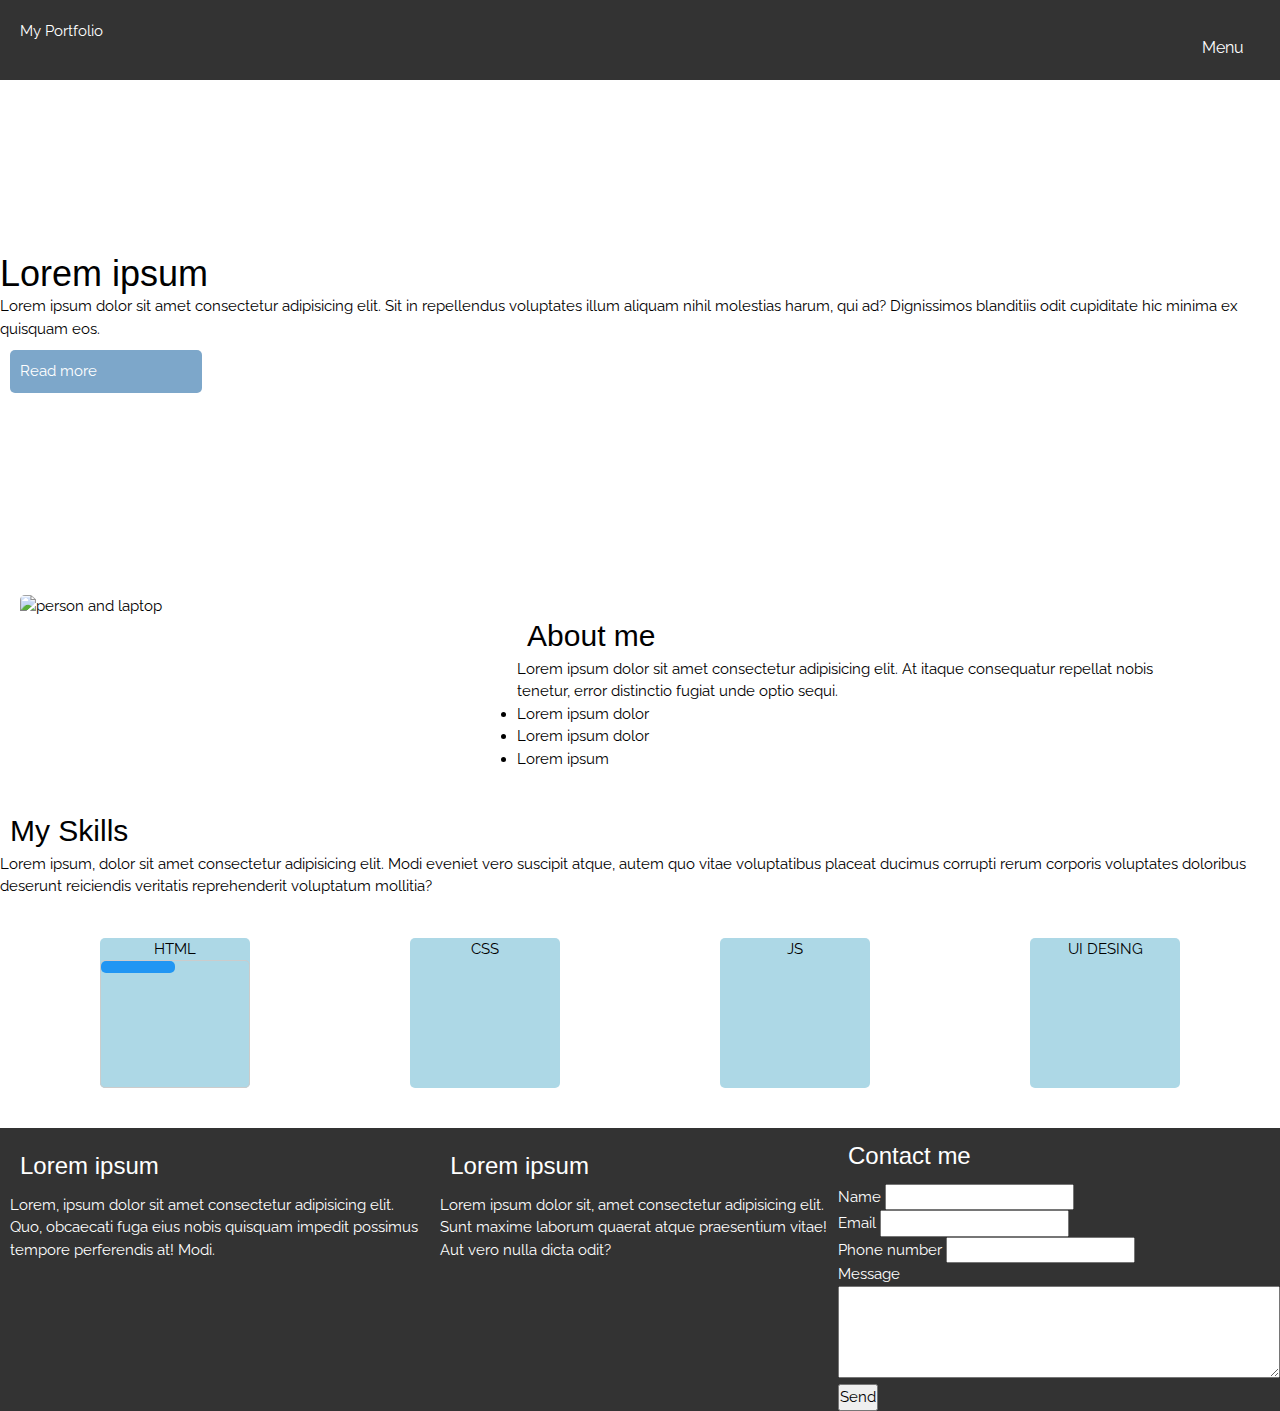
==== 13_fifth_week_recap/index.html @ b2e497d8 "first commit" ====
<!DOCTYPE html>
<html lang="en">
  <head>
    <meta charset="UTF-8" />
    <meta name="viewport" content="width=device-width, initial-scale=1.0" />
    <meta http-equiv="X-UA-Compatible" content="ie=edge" />
    <title>My portfolio</title>
    <script src="https://kit.fontawesome.com/4a608a82be.js" crossorigin="anonymous"></script>
    <link
      href="https://fonts.googleapis.com/css?family=Raleway&display=swap"
      rel="stylesheet"
    />
    <link rel="stylesheet" href="https://www.w3schools.com/w3css/4/w3.css">
    <link href="style.css" rel="stylesheet" />
  </head>
  <body>
    <header>
      <a href="#">My Portfolio</a>

      <div class="dropdown">
        <button class="dropbtn">Menu</button>
        <div class="dropdown-content">
          <a href="#about-me">About me</a>
          <a href="#skills">My skills</a>
          <a href="#contact">Contact</a>
        </div>
      </div>
    </header>
    <main>
      <section id="hero-banner">
        <div class="container">
          <h1>Lorem ipsum</h1>
          <p>
            Lorem ipsum dolor sit amet consectetur adipisicing elit. Sit in
            repellendus voluptates illum aliquam nihil molestias harum, qui ad?
            Dignissimos blanditiis odit cupiditate hic minima ex quisquam eos.
          </p>
          <a href="#">Read more</a>
        </div>
      </section>
      <section id="about-me">
        <img
          src="https://source.unsplash.com/EUg3mLMKfbo/1600x900"
          alt="person and laptop"
        />
        <div id="about-me-text">
          <h2>About me</h2>
          <p>
            Lorem ipsum dolor sit amet consectetur adipisicing elit. At itaque
            consequatur repellat nobis tenetur, error distinctio fugiat unde
            optio sequi.
          </p>
          <ul>
            <li>Lorem ipsum dolor</li>
            <li>Lorem ipsum dolor</li>
            <li>Lorem ipsum</li>
          </ul>
        </div>
      </section>
      <section id="skills">
        <h2>My Skills</h2>
        <p>
          Lorem ipsum, dolor sit amet consectetur adipisicing elit. Modi eveniet
          vero suscipit atque, autem quo vitae voluptatibus placeat ducimus
          corrupti rerum corporis voluptates doloribus deserunt reiciendis
          veritatis reprehenderit voluptatum mollitia?
        </p>
        <section id="cards">
          <div class="card" id="html">
        <p class="icon">
            <i class="fab fa-html5"></i>
        </p>
            <p>HTML</p>
            <div class="w3-border">
                <div class="w3-blue" style="height:12px;width:50%"></div>
              </div>
          </div>
          
          <div class="card" id="css">
            <p class="icon">
                <i class="fab fa-css3-alt"></i>
            </p><p>
            CSS
        </p>
          </div>
          <div class="card" id="js">
            <p class="icon">
                <i class="fab fa-js-square"></i></p>
            <p>JS</p>
          </div>
          <div class="card" id="ui">
                <p class="icon"><i class="fas fa-pencil-alt"></i></p>
            <p>UI DESING</p>
          </div>
        </section>
      </section>
    </main>
    <footer id="contact">
      <div class="footer-text">
        <h3>Lorem ipsum</h3>
        <p>
          Lorem, ipsum dolor sit amet consectetur adipisicing elit. Quo,
          obcaecati fuga eius nobis quisquam impedit possimus tempore
          perferendis at! Modi.
        </p>
      </div>
      <div class="footer-text">
        <h3>Lorem ipsum</h3>
        <p>
          Lorem ipsum dolor sit, amet consectetur adipisicing elit. Sunt maxime
          laborum quaerat atque praesentium vitae! Aut vero nulla dicta odit?
        </p>
      </div>
      <form class="contact-form">
        <h3>Contact me</h3>
        <div class="form-group">
          <label for="name">Name</label>
          <input type="text" name="name" id="name" />
        </div>
        <div class="form-group">
            <label for="email">Email</label>
            <input type="email" name="email" id="email" />
          </div>
    
          <div class="form-group">
            <label for="phone-number">Phone number</label>
            <input type="number" name="phone-number" id="phone-number" />
          </div>
          <div class="form-group">
            <label for="message">Message</label>
            <textarea name="email" id="email" rows="4" cols="50" placeholder="Write your message">
            </textarea>
          </div>
          <div class="form-group">
          <input type="button" value="Send">
        </div>
        </div>
      </form>
    </footer>
  </body>
</html>
---- 13_fifth_week_recap/style.css ----
@viewport {
  width: device-width;
  zoom: 1;
}

* {
  margin: 0;
  padding: 0;
  box-sizing: border-box;
}

body {
  font-family: "Raleway", sans-serif;
}
/* header */
header {
  display: flex;
  justify-content: space-between;
  background: #333;
  height: 80px;
  padding: 20px;
  position: sticky;
  top: 0;
  left: 0;
  width: 100%;
  z-index: 100; 
}

a {
  color: white;
  text-decoration: none;
}

/* dropdown menu */
/* Dropdown Button */
.dropbtn {
  background-color: #333;
  color: white;
  padding: 16px;
  font-size: 16px;
  border: none;
}

/* The container <div> - needed to position the dropdown content */
.dropdown {
  /* position: relative; */
  display: inline-block;
}

/* Dropdown Content (Hidden by Default) */
.dropdown-content {
  display: none;
  position: absolute;
  background-color: #f1f1f1;
  min-width: 160px;
  z-index: 20;
}

/* Links inside the dropdown */
.dropdown-content a {
  color: black;
  padding: 12px 16px;
  text-decoration: none;
  display: block;
}

.dropdown-content a:hover {background-color: #ddd;}

/* Show the dropdown menu on hover */
.dropdown:hover .dropdown-content {display: block;}

.dropdown:hover .dropbtn {background-color: rgb(94, 92, 92);}


/* main */
#hero-banner {
  height: 55vh;
  width: 100vw;
  line-height: 1.5rem;
  position: relative;
  background: white;
}
#hero-banner::before {
  content: "";
  background: url(https://source.unsplash.com/wJpl8D38Tq8/1600x900) no-repeat
    center center/cover;
  height: 100%;
  width: 100%;
  opacity: 0.5;
  position: absolute;
  top: 0;
  left: 0;
}

#hero-banner a {
  background-color: rgba(70, 130, 180, 0.7);
  padding: 10px;
  border-radius: 5px;
  margin: 10px;
  width: 15%;
}
#hero-banner a:hover {
  background-color: rgb(70, 130, 180);
}
/*  .container {
  width: 40%;
  padding: 20px;
  margin: 20px;
  position: relative;
  z-index: 800;
} */

.container {
  display: flex;
  flex-direction: column;
  justify-content: center;
  height: 100%;
  position: relative;
  z-index: 10;
}

h2 {
  margin: 10px;
}

#about-me {
  /* height: 50vh; */
  width: 100%;
  line-height: 1.5rem;

  padding: 20px;
  display: flex;
}
#about-me img {
  width: 50%;
  border-radius: 5px;
}
#about-me-text {
  margin: 20px 50px;
}


#skills {
  /* height: 50vw; */
  width: 100%;
  line-height: 1.5rem;
}

#cards {
  display: flex;
  justify-content: space-around;
  margin: 30px 20px;
}
#cards div {
  background-color: lightblue;
  border-radius: 5px;
  height: 10rem;
  width: 10rem;
}
.card {
  display: flex;
  flex-direction: column;
  align-items: center;
  margin: 10px;
}
.icon {
  font-size: 3rem;
}


   @media screen and (max-width:620px) { 
  #about-me, #cards, footer {
    display: flex;
    flex-direction: column;
    justify-content: center;
  }  
   }

/* footer */
footer {
  background-color: #333;
  display: flex; 
  color: white;

}
h3 {
  margin: 10px;
}
.footer-text {
  margin: 10px;
}


/* @media only screen and (max-width:620px) {

  .card, .footer-text {
    width:100%;
  }
}
 */
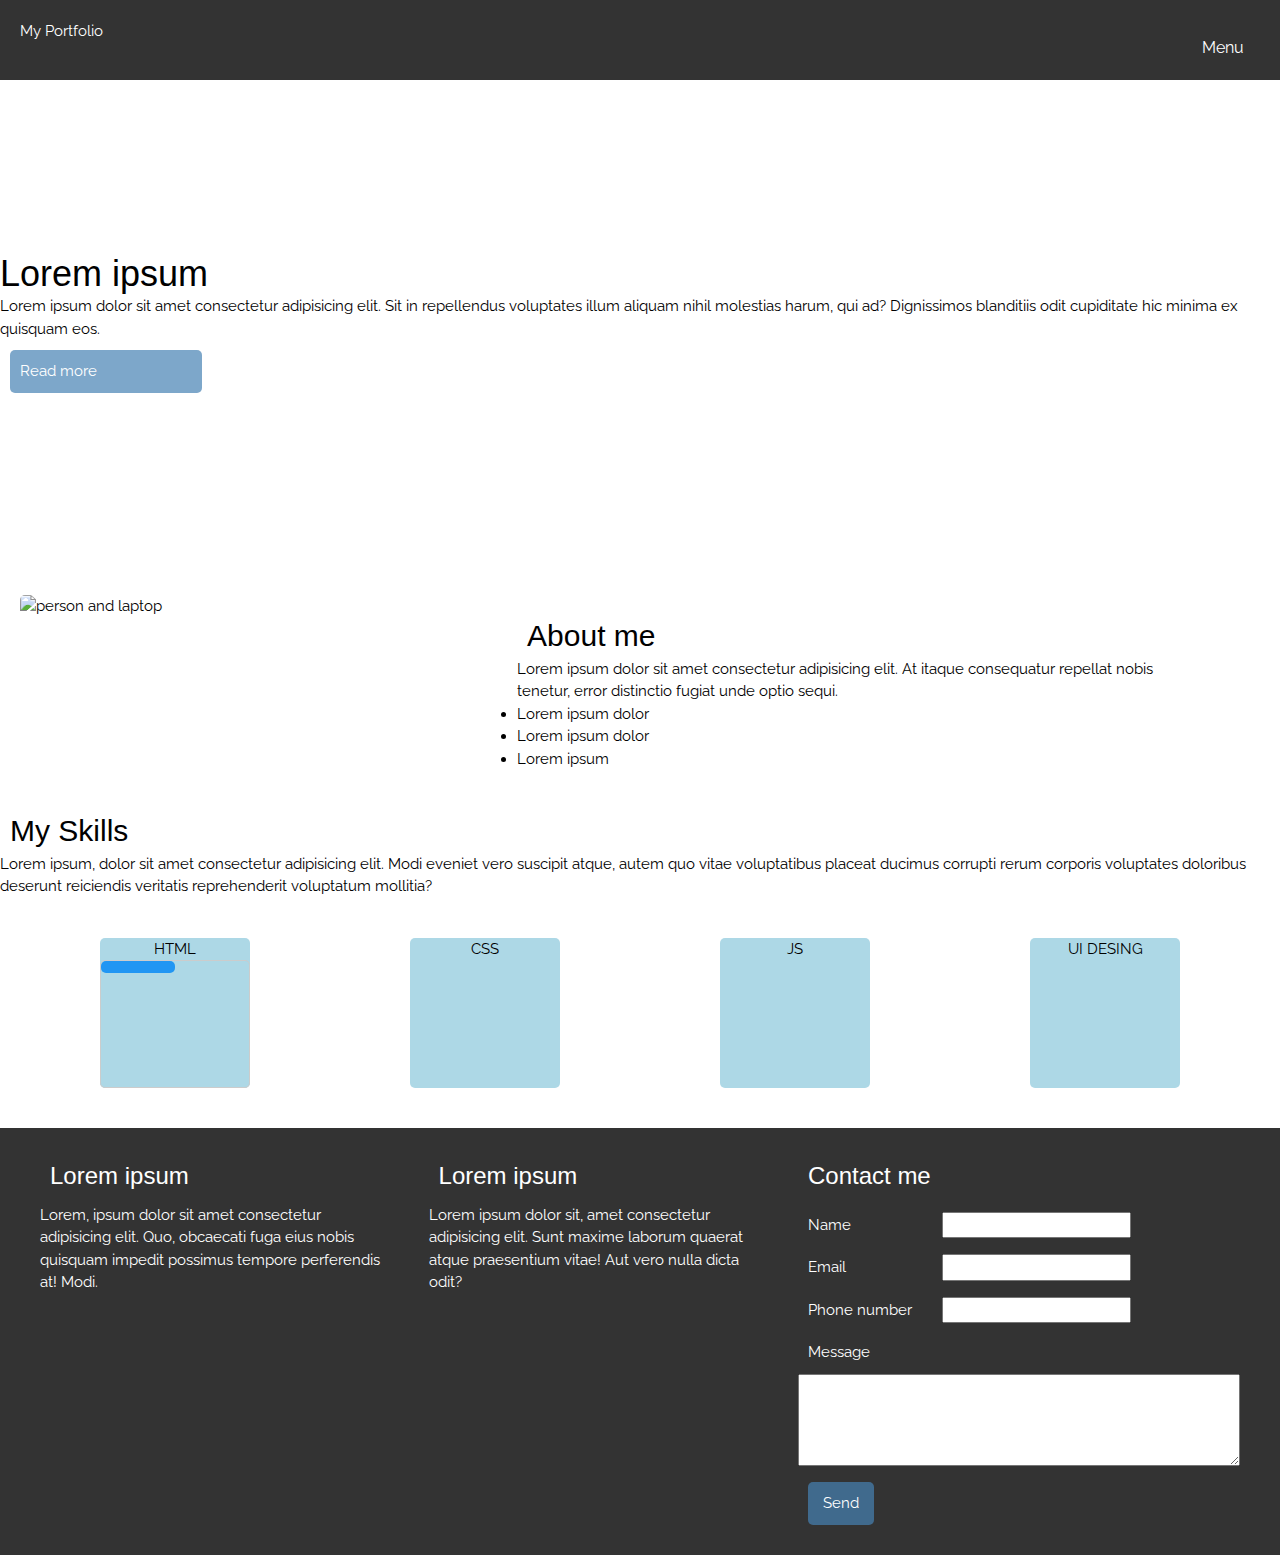
==== commit b5a854be: "Fixed styles in footer" ====
--- a/13_fifth_week_recap/index.html
+++ b/13_fifth_week_recap/index.html
@@ -35,7 +35,7 @@
             repellendus voluptates illum aliquam nihil molestias harum, qui ad?
             Dignissimos blanditiis odit cupiditate hic minima ex quisquam eos.
           </p>
-          <a href="#">Read more</a>
+          <a class="button" href="#">Read more</a>
         </div>
       </section>
       <section id="about-me">
@@ -132,7 +132,7 @@
             </textarea>
           </div>
           <div class="form-group">
-          <input type="button" value="Send">
+          <input class="button send-btn" type="button" value="Send">
         </div>
         </div>
       </form>
--- a/13_fifth_week_recap/style.css
+++ b/13_fifth_week_recap/style.css
@@ -92,7 +92,7 @@
   left: 0;
 }
 
-#hero-banner a {
+.button {
   background-color: rgba(70, 130, 180, 0.7);
   padding: 10px;
   border-radius: 5px;
@@ -181,13 +181,25 @@
   background-color: #333;
   display: flex; 
   color: white;
+  padding: 0 20px;
 
 }
 h3 {
   margin: 10px;
 }
-.footer-text {
-  margin: 10px;
+.footer-text, .contact-form {
+  margin: 10px;
+  padding: 10px;
+}
+
+label {
+  display: inline-block;
+  width: 120px;
+  margin: 10px;
+}
+.send-btn {
+ border: none;
+ color: white;
 }
 
 
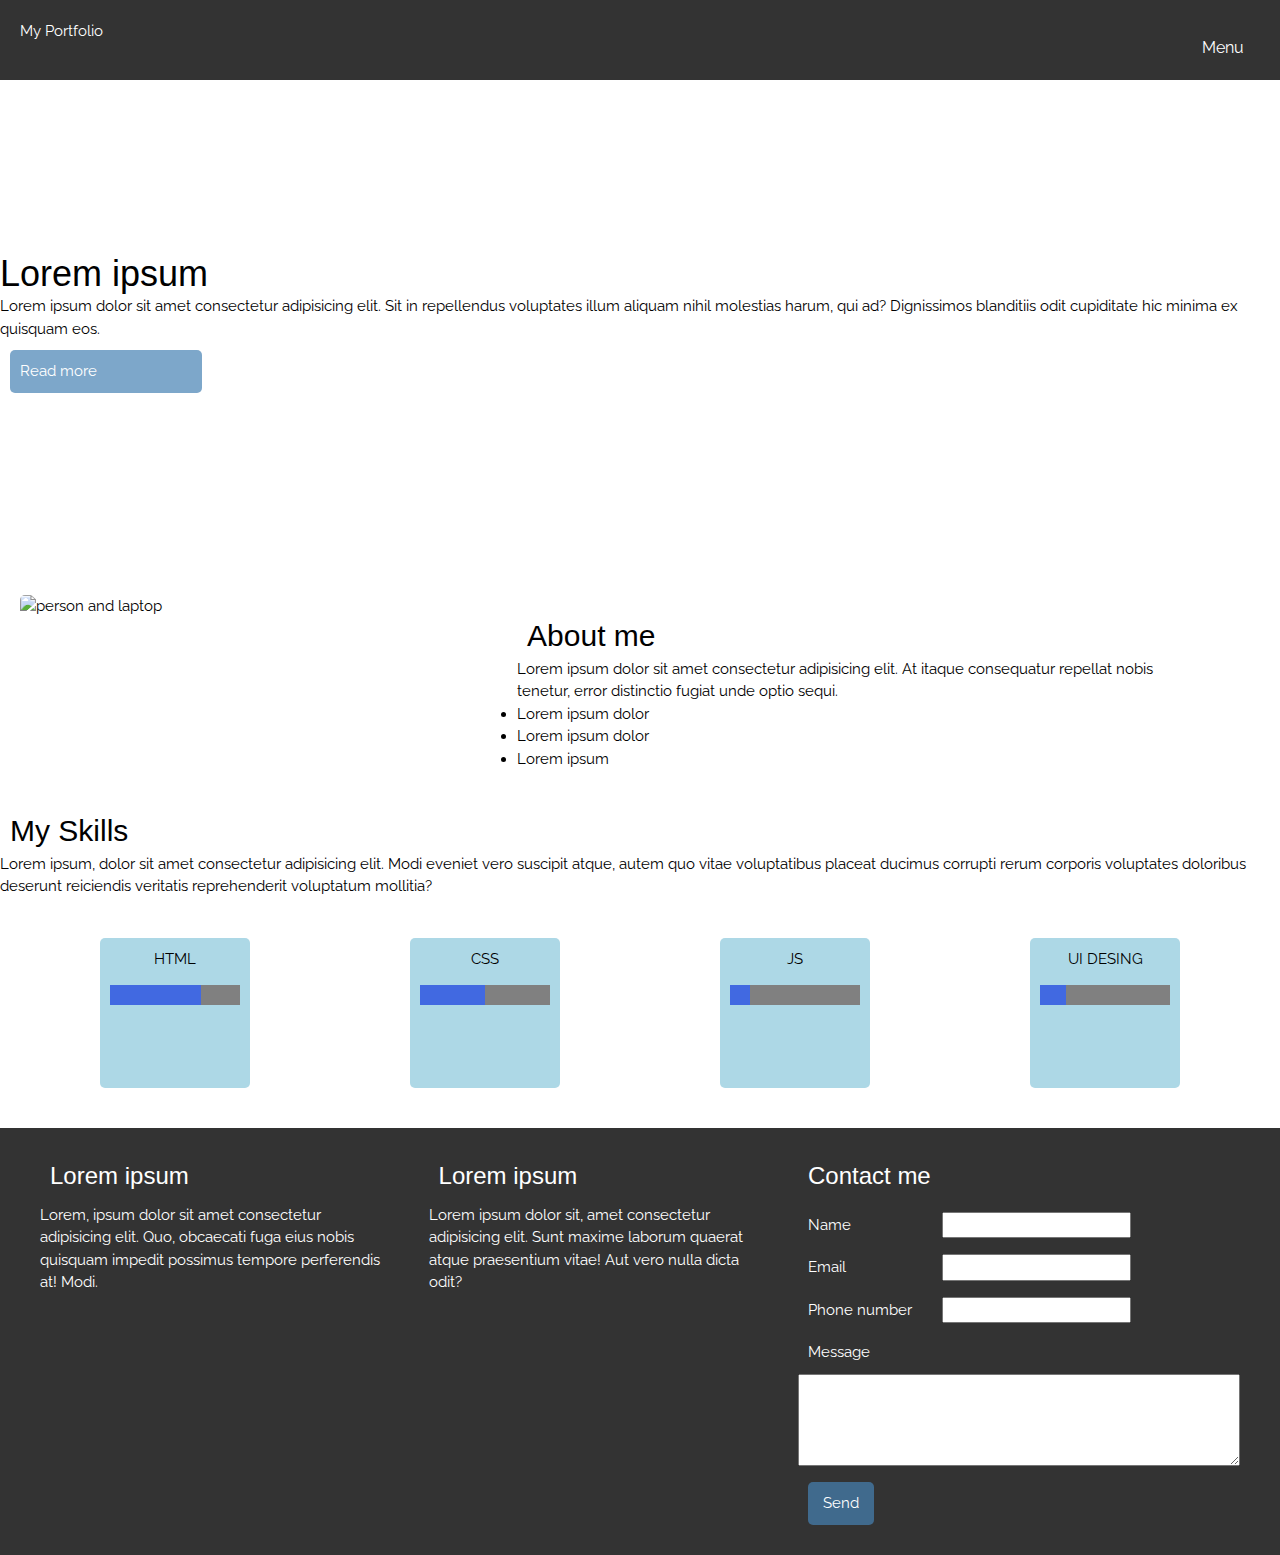
==== commit 9c0252b7: "Added skill bars" ====
--- a/13_fifth_week_recap/index.html
+++ b/13_fifth_week_recap/index.html
@@ -65,32 +65,41 @@
           corrupti rerum corporis voluptates doloribus deserunt reiciendis
           veritatis reprehenderit voluptatum mollitia?
         </p>
-        <section id="cards">
-          <div class="card" id="html">
+        <section class="cards">
+          <div class="card">
         <p class="icon">
             <i class="fab fa-html5"></i>
         </p>
             <p>HTML</p>
-            <div class="w3-border">
-                <div class="w3-blue" style="height:12px;width:50%"></div>
-              </div>
+            <div class="skill-bar">
+              <div class="bar html"></div>
+            </div>
           </div>
           
-          <div class="card" id="css">
+          <div class="card">
             <p class="icon">
                 <i class="fab fa-css3-alt"></i>
             </p><p>
             CSS
         </p>
+        <div class="skill-bar">
+          <div class="bar css"></div>
+        </div>
           </div>
-          <div class="card" id="js">
+          <div class="card">
             <p class="icon">
                 <i class="fab fa-js-square"></i></p>
             <p>JS</p>
+            <div class="skill-bar">
+              <div class="bar js"></div>
+            </div>
           </div>
-          <div class="card" id="ui">
+          <div class="card" >
                 <p class="icon"><i class="fas fa-pencil-alt"></i></p>
             <p>UI DESING</p>
+            <div class="skill-bar">
+              <div class="bar ui"></div>
+            </div>
           </div>
         </section>
       </section>
--- a/13_fifth_week_recap/style.css
+++ b/13_fifth_week_recap/style.css
@@ -23,7 +23,7 @@
   top: 0;
   left: 0;
   width: 100%;
-  z-index: 100; 
+  z-index: 100;
 }
 
 a {
@@ -64,13 +64,18 @@
   display: block;
 }
 
-.dropdown-content a:hover {background-color: #ddd;}
+.dropdown-content a:hover {
+  background-color: #ddd;
+}
 
 /* Show the dropdown menu on hover */
-.dropdown:hover .dropdown-content {display: block;}
-
-.dropdown:hover .dropbtn {background-color: rgb(94, 92, 92);}
-
+.dropdown:hover .dropdown-content {
+  display: block;
+}
+
+.dropdown:hover .dropbtn {
+  background-color: rgb(94, 92, 92);
+}
 
 /* main */
 #hero-banner {
@@ -139,55 +144,79 @@
   margin: 20px 50px;
 }
 
-
 #skills {
   /* height: 50vw; */
   width: 100%;
   line-height: 1.5rem;
 }
 
-#cards {
+.cards {
   display: flex;
   justify-content: space-around;
   margin: 30px 20px;
 }
-#cards div {
+.card {
   background-color: lightblue;
   border-radius: 5px;
   height: 10rem;
   width: 10rem;
-}
-.card {
   display: flex;
   flex-direction: column;
   align-items: center;
   margin: 10px;
+  padding: 10px;
 }
 .icon {
   font-size: 3rem;
 }
-
-
-   @media screen and (max-width:620px) { 
-  #about-me, #cards, footer {
+/* Skill bars */
+.skill-bar {
+  width: 100%;
+  background-color: grey; 
+  margin-top: 15px;
+}
+
+.bar {
+  padding: 10px 0; 
+  background-color: royalblue;
+}
+
+.html {
+  width: 70%;
+}
+.css {
+  width: 50%;
+}
+.js {
+  width: 15%;
+}
+.ui {
+  width: 20%;
+}
+
+
+@media screen and (max-width: 620px) {
+  #about-me,
+  #cards,
+  footer {
     display: flex;
     flex-direction: column;
     justify-content: center;
-  }  
-   }
+  }
+}
 
 /* footer */
 footer {
   background-color: #333;
-  display: flex; 
+  display: flex;
   color: white;
   padding: 0 20px;
-
 }
 h3 {
   margin: 10px;
 }
-.footer-text, .contact-form {
+.footer-text,
+.contact-form {
   margin: 10px;
   padding: 10px;
 }
@@ -198,10 +227,9 @@
   margin: 10px;
 }
 .send-btn {
- border: none;
- color: white;
-}
-
+  border: none;
+  color: white;
+}
 
 /* @media only screen and (max-width:620px) {
 
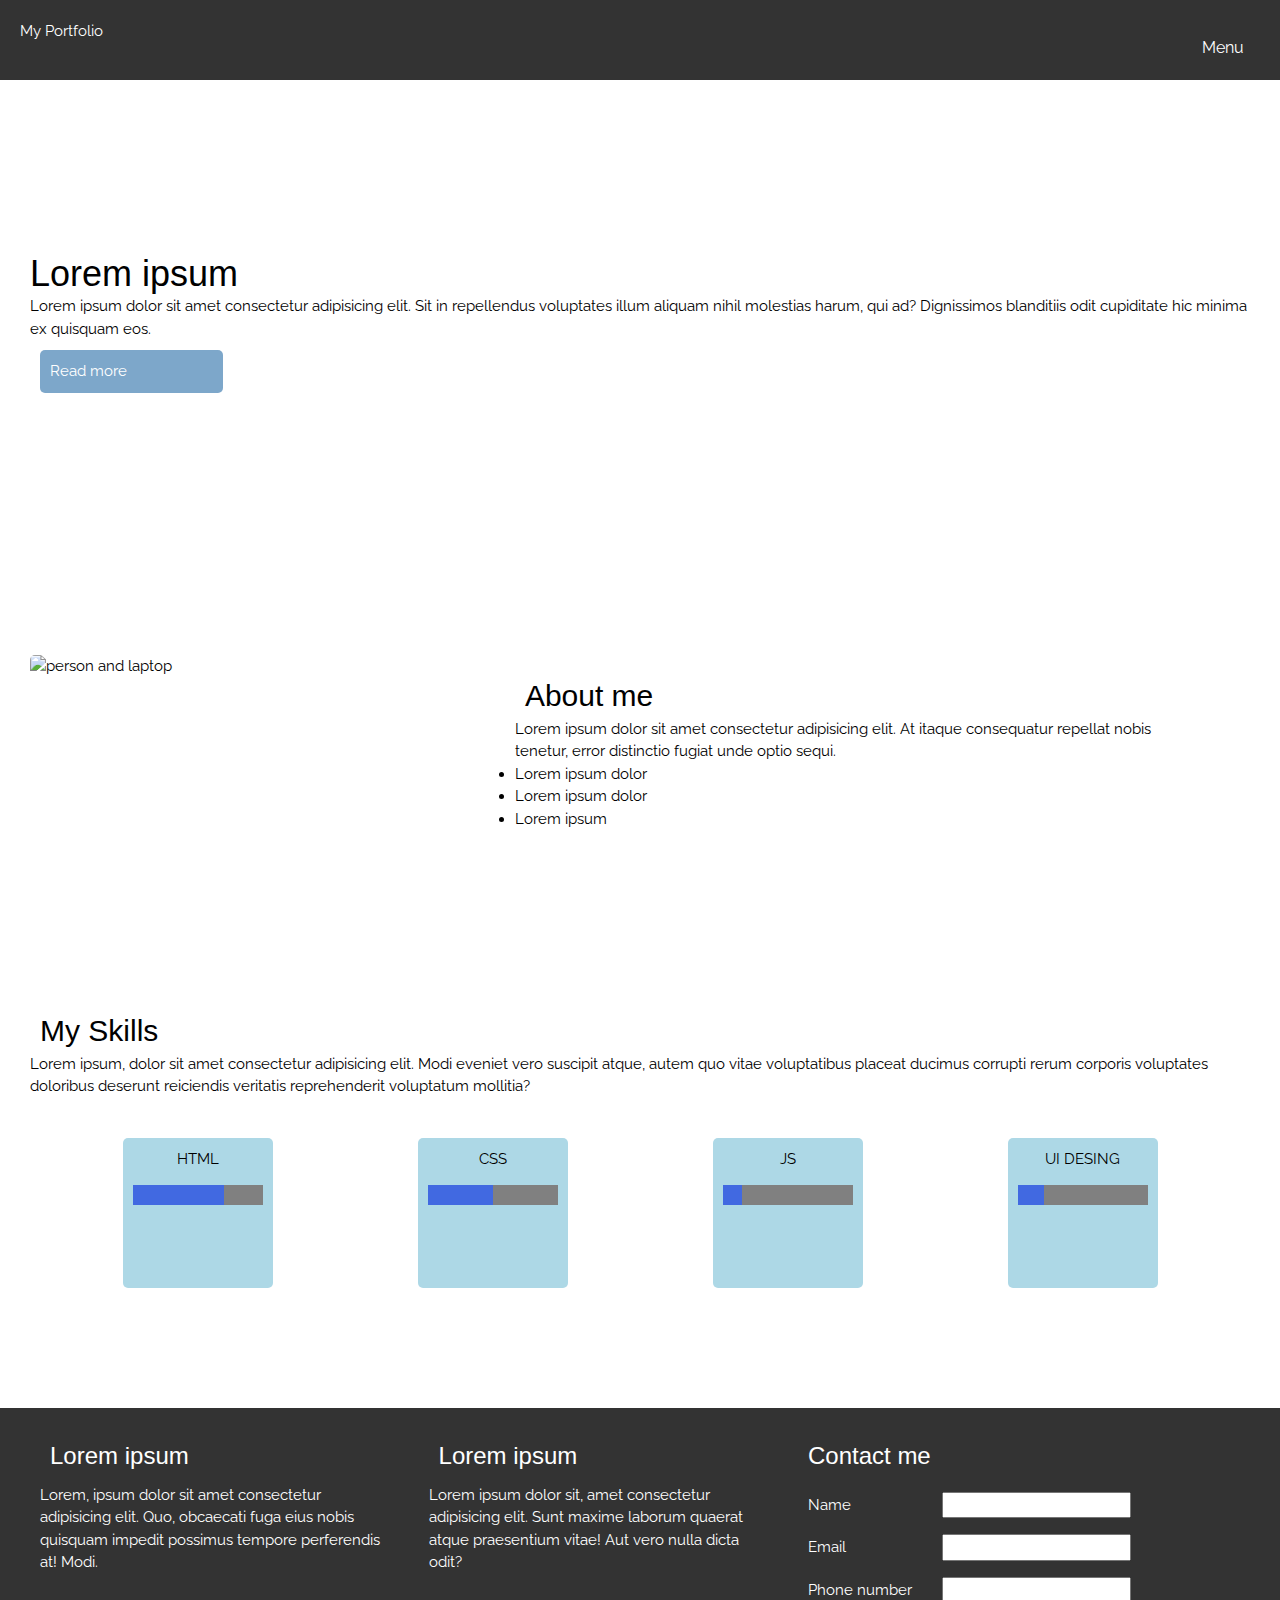
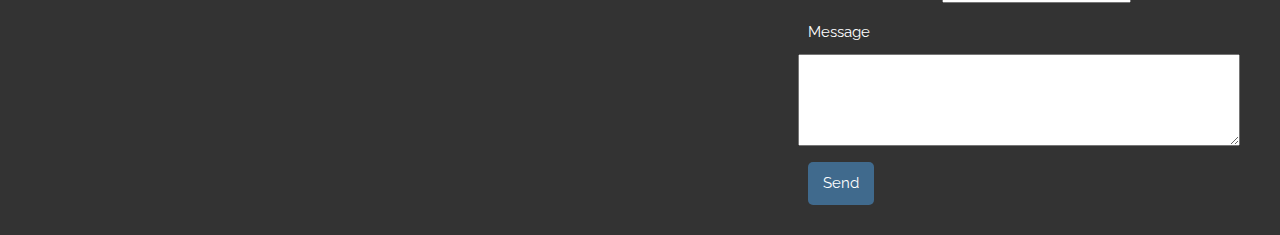
==== commit cb590eda: "Fixed container paddings" ====
--- a/13_fifth_week_recap/index.html
+++ b/13_fifth_week_recap/index.html
@@ -28,7 +28,7 @@
     </header>
     <main>
       <section id="hero-banner">
-        <div class="container">
+        <div class="hero-container container">
           <h1>Lorem ipsum</h1>
           <p>
             Lorem ipsum dolor sit amet consectetur adipisicing elit. Sit in
@@ -38,26 +38,28 @@
           <a class="button" href="#">Read more</a>
         </div>
       </section>
-      <section id="about-me">
-        <img
-          src="https://source.unsplash.com/EUg3mLMKfbo/1600x900"
-          alt="person and laptop"
-        />
-        <div id="about-me-text">
-          <h2>About me</h2>
-          <p>
-            Lorem ipsum dolor sit amet consectetur adipisicing elit. At itaque
-            consequatur repellat nobis tenetur, error distinctio fugiat unde
-            optio sequi.
-          </p>
-          <ul>
-            <li>Lorem ipsum dolor</li>
-            <li>Lorem ipsum dolor</li>
-            <li>Lorem ipsum</li>
-          </ul>
+      <section id="about-me" class="container">
+        
+          <img
+            src="https://source.unsplash.com/EUg3mLMKfbo/1600x900"
+            alt="person and laptop"
+          />
+          <div id="about-me-text">
+            <h2>About me</h2>
+            <p>
+              Lorem ipsum dolor sit amet consectetur adipisicing elit. At itaque
+              consequatur repellat nobis tenetur, error distinctio fugiat unde
+              optio sequi.
+            </p>
+            <ul>
+              <li>Lorem ipsum dolor</li>
+              <li>Lorem ipsum dolor</li>
+              <li>Lorem ipsum</li>
+            </ul>
+         
         </div>
       </section>
-      <section id="skills">
+      <section id="skills" class="container">
         <h2>My Skills</h2>
         <p>
           Lorem ipsum, dolor sit amet consectetur adipisicing elit. Modi eveniet
--- a/13_fifth_week_recap/style.css
+++ b/13_fifth_week_recap/style.css
@@ -107,15 +107,11 @@
 #hero-banner a:hover {
   background-color: rgb(70, 130, 180);
 }
-/*  .container {
-  width: 40%;
-  padding: 20px;
-  margin: 20px;
-  position: relative;
-  z-index: 800;
-} */
 
 .container {
+  padding: 80px 30px;
+}
+.hero-container {
   display: flex;
   flex-direction: column;
   justify-content: center;
@@ -132,8 +128,6 @@
   /* height: 50vh; */
   width: 100%;
   line-height: 1.5rem;
-
-  padding: 20px;
   display: flex;
 }
 #about-me img {
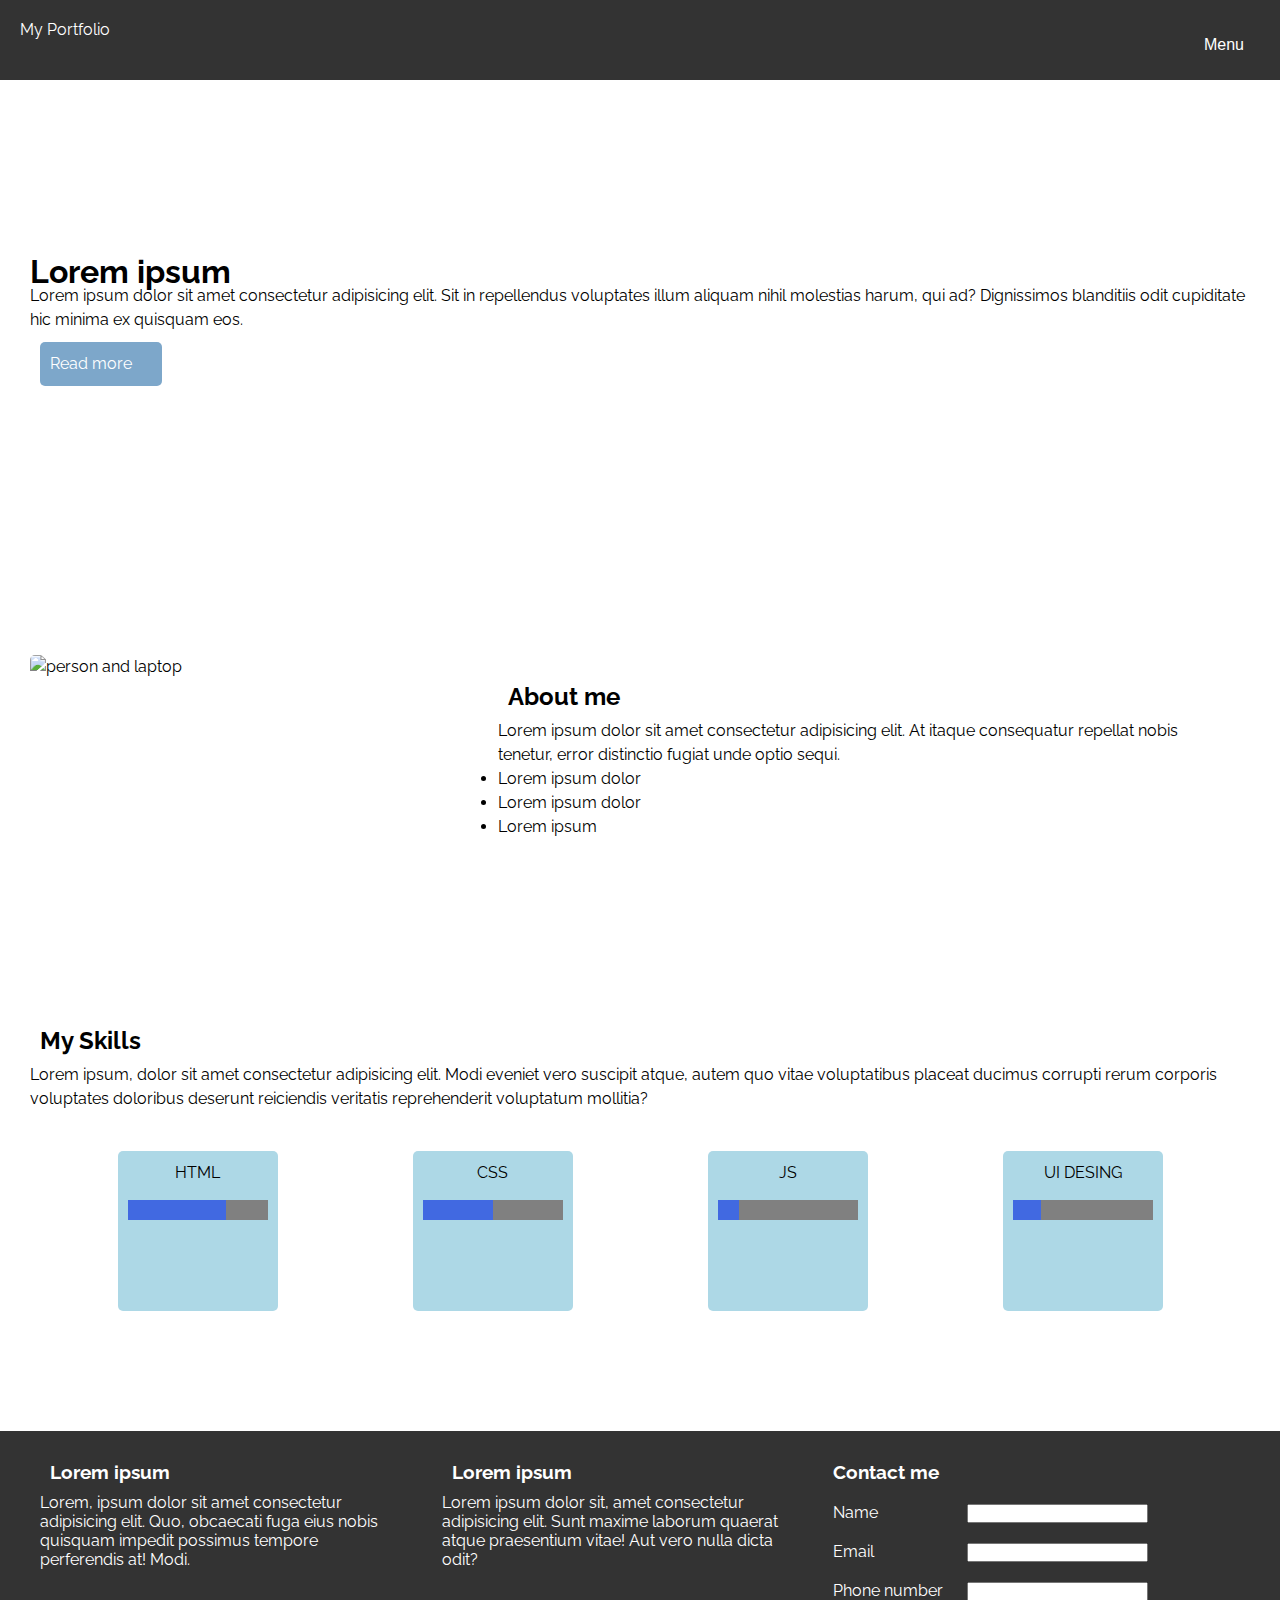
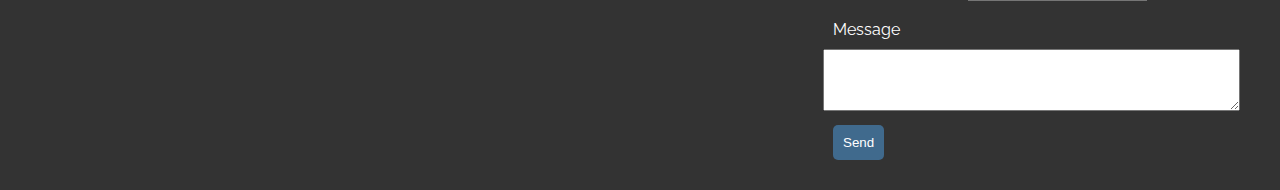
==== commit ff8c8692: "Added back to top button" ====
--- a/13_fifth_week_recap/index.html
+++ b/13_fifth_week_recap/index.html
@@ -10,7 +10,7 @@
       href="https://fonts.googleapis.com/css?family=Raleway&display=swap"
       rel="stylesheet"
     />
-    <link rel="stylesheet" href="https://www.w3schools.com/w3css/4/w3.css">
+    
     <link href="style.css" rel="stylesheet" />
   </head>
   <body>
@@ -18,7 +18,7 @@
       <a href="#">My Portfolio</a>
 
       <div class="dropdown">
-        <button class="dropbtn">Menu</button>
+        <button class="dropbtn">Menu <i class="fas fa-angle-down"></i></button>
         <div class="dropdown-content">
           <a href="#about-me">About me</a>
           <a href="#skills">My skills</a>
@@ -27,6 +27,8 @@
       </div>
     </header>
     <main>
+      <!-- Scroll top button -->
+      <button onclick="topFunction()" id="top-btn" title="Go to top">Back to top <i class="fas fa-angle-up"></i></button>
       <section id="hero-banner">
         <div class="hero-container container">
           <h1>Lorem ipsum</h1>
@@ -35,7 +37,7 @@
             repellendus voluptates illum aliquam nihil molestias harum, qui ad?
             Dignissimos blanditiis odit cupiditate hic minima ex quisquam eos.
           </p>
-          <a class="button" href="#">Read more</a>
+          <a class="button read-more-btn" href="#">Read more</a>
         </div>
       </section>
       <section id="about-me" class="container">
@@ -148,5 +150,6 @@
         </div>
       </form>
     </footer>
+    <script src="scripts.js"></script>
   </body>
 </html>
--- a/13_fifth_week_recap/style.css
+++ b/13_fifth_week_recap/style.css
@@ -78,6 +78,27 @@
 }
 
 /* main */
+
+/* Scroll top button  */
+#top-btn {
+  display: none; /* Hidden by default */
+  position: fixed; 
+  bottom: 20px; 
+  right: 30px; 
+  z-index: 99; 
+  border: none; 
+  outline: none; 
+  background-color: steelblue; 
+  color: white; 
+  cursor: pointer; /* Add a mouse pointer on hover */
+  padding: 15px; 
+  border-radius: 10px; 
+  font-size: 18px; 
+}
+
+#top-btn:hover {
+  background-color: #555; 
+}
 #hero-banner {
   height: 55vh;
   width: 100vw;
@@ -102,7 +123,9 @@
   padding: 10px;
   border-radius: 5px;
   margin: 10px;
-  width: 15%;
+}
+.read-more-btn{
+  width: 10%;
 }
 #hero-banner a:hover {
   background-color: rgb(70, 130, 180);
@@ -223,6 +246,11 @@
 .send-btn {
   border: none;
   color: white;
+  outline: none;
+}
+.send-btn:hover {
+  background-color: royalblue;
+  cursor: pointer;
 }
 
 /* @media only screen and (max-width:620px) {
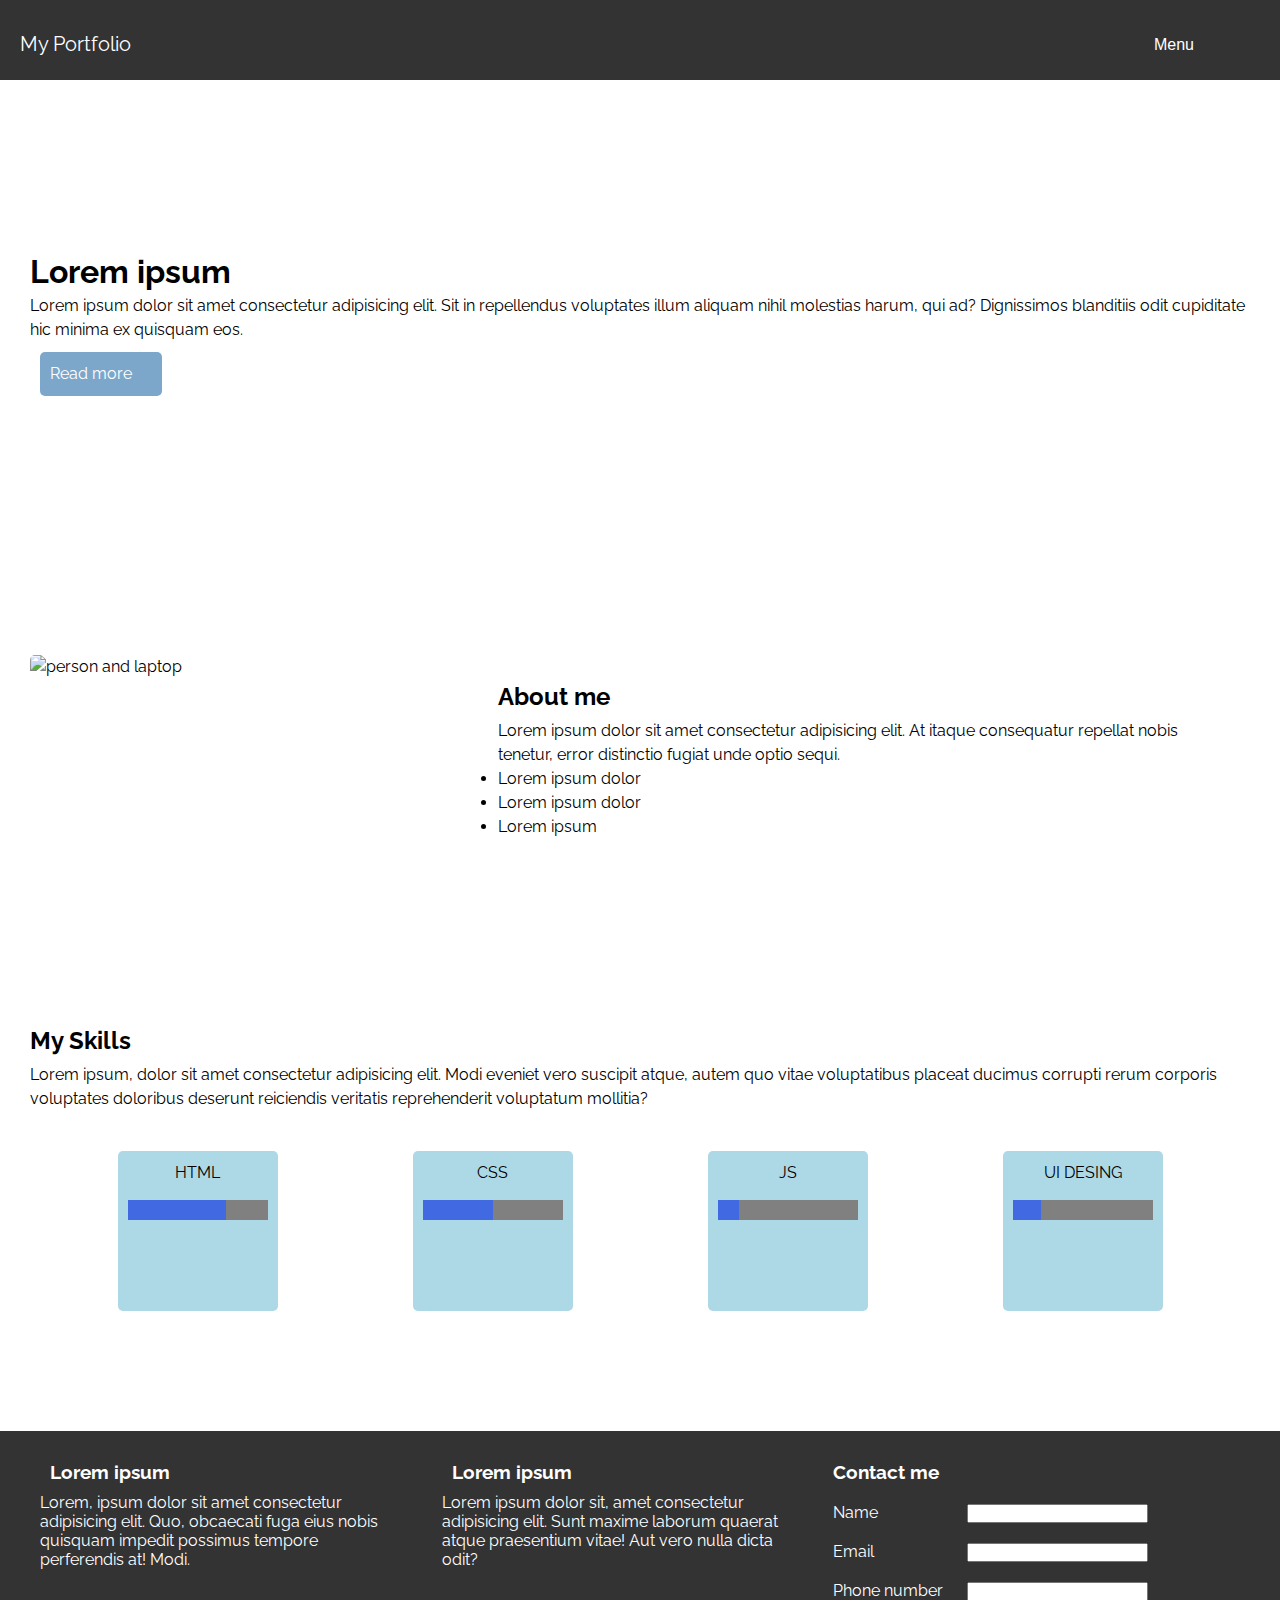
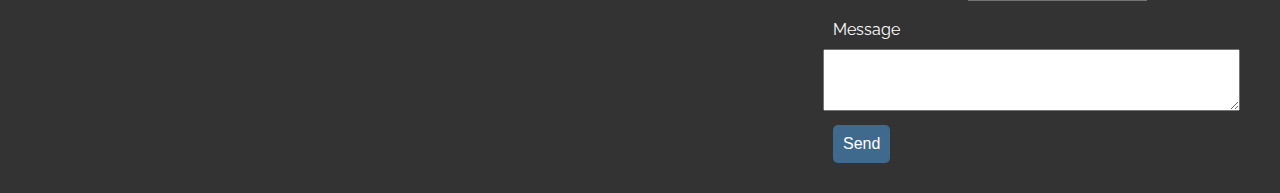
==== commit e230cd06: "Style changes in header. Smooth scrolling." ====
--- a/13_fifth_week_recap/index.html
+++ b/13_fifth_week_recap/index.html
@@ -15,7 +15,7 @@
   </head>
   <body>
     <header>
-      <a href="#">My Portfolio</a>
+      <a id="logo" href="#">My Portfolio</a>
 
       <div class="dropdown">
         <button class="dropbtn">Menu <i class="fas fa-angle-down"></i></button>
--- a/13_fifth_week_recap/style.css
+++ b/13_fifth_week_recap/style.css
@@ -7,6 +7,10 @@
   margin: 0;
   padding: 0;
   box-sizing: border-box;
+}
+
+html {
+  scroll-behavior: smooth;
 }
 
 body {
@@ -26,9 +30,11 @@
   z-index: 100;
 }
 
-a {
+#logo {
+  font-size: 20px;
   color: white;
   text-decoration: none;
+  padding-top: 12px;
 }
 
 /* dropdown menu */
@@ -39,12 +45,14 @@
   padding: 16px;
   font-size: 16px;
   border: none;
+  padding-bottom: 26px;
 }
 
 /* The container <div> - needed to position the dropdown content */
 .dropdown {
   /* position: relative; */
   display: inline-block;
+  margin-right: 50px;
 }
 
 /* Dropdown Content (Hidden by Default) */
@@ -52,7 +60,7 @@
   display: none;
   position: absolute;
   background-color: #f1f1f1;
-  min-width: 160px;
+  min-width: 140px;
   z-index: 20;
 }
 
@@ -93,7 +101,7 @@
   cursor: pointer; /* Add a mouse pointer on hover */
   padding: 15px; 
   border-radius: 10px; 
-  font-size: 18px; 
+  font-size: 16px; 
 }
 
 #top-btn:hover {
@@ -123,6 +131,8 @@
   padding: 10px;
   border-radius: 5px;
   margin: 10px;
+  text-decoration: none;
+  color: white;
 }
 .read-more-btn{
   width: 10%;
@@ -143,8 +153,8 @@
   z-index: 10;
 }
 
-h2 {
-  margin: 10px;
+h1, h2 {
+  margin: 10px 0;
 }
 
 #about-me {
@@ -247,6 +257,7 @@
   border: none;
   color: white;
   outline: none;
+  font-size: 16px;
 }
 .send-btn:hover {
   background-color: royalblue;
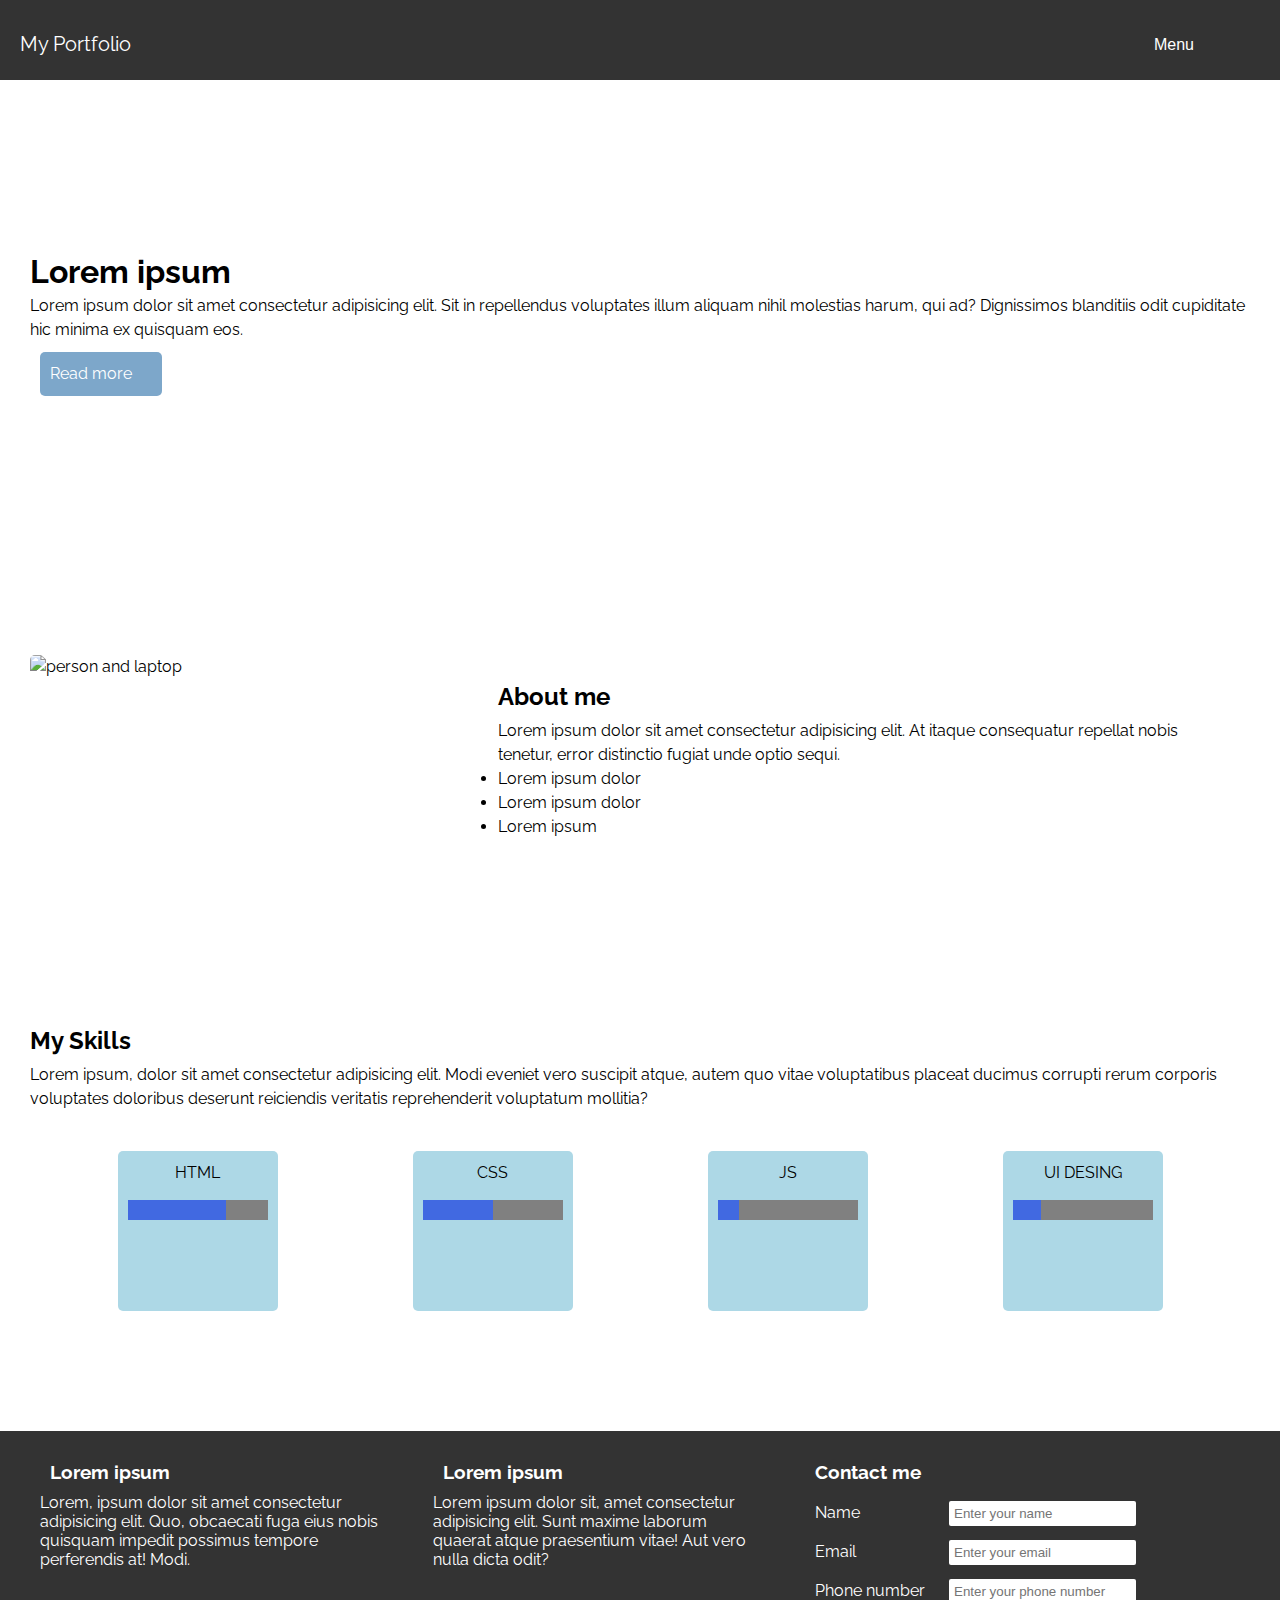
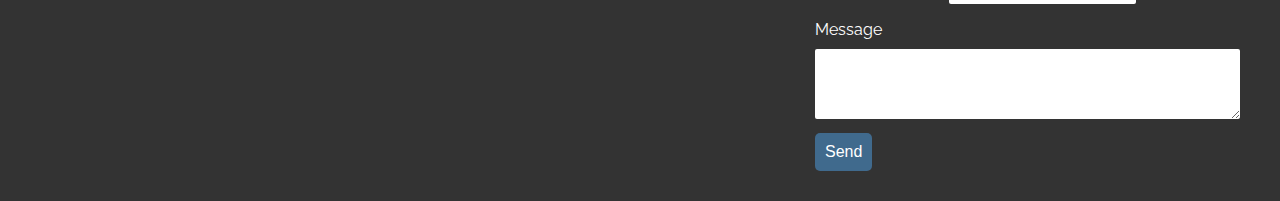
==== commit 3e730805: "Added placeholders and border-radius in form" ====
--- a/13_fifth_week_recap/index.html
+++ b/13_fifth_week_recap/index.html
@@ -128,20 +128,20 @@
         <h3>Contact me</h3>
         <div class="form-group">
           <label for="name">Name</label>
-          <input type="text" name="name" id="name" />
+          <input type="text" name="name" id="name" placeholder="Enter your name" />
         </div>
         <div class="form-group">
             <label for="email">Email</label>
-            <input type="email" name="email" id="email" />
+            <input type="email" name="email" id="email" placeholder="Enter your email" />
           </div>
     
           <div class="form-group">
             <label for="phone-number">Phone number</label>
-            <input type="number" name="phone-number" id="phone-number" />
+            <input type="number" name="phone-number" id="phone-number" placeholder="Enter your phone number" />
           </div>
           <div class="form-group">
             <label for="message">Message</label>
-            <textarea name="email" id="email" rows="4" cols="50" placeholder="Write your message">
+            <textarea placeholder="Enter your message" name="message" id="message" rows="4" cols="50" >
             </textarea>
           </div>
           <div class="form-group">
--- a/13_fifth_week_recap/style.css
+++ b/13_fifth_week_recap/style.css
@@ -38,7 +38,6 @@
 }
 
 /* dropdown menu */
-/* Dropdown Button */
 .dropbtn {
   background-color: #333;
   color: white;
@@ -48,9 +47,7 @@
   padding-bottom: 26px;
 }
 
-/* The container <div> - needed to position the dropdown content */
 .dropdown {
-  /* position: relative; */
   display: inline-block;
   margin-right: 50px;
 }
@@ -76,7 +73,6 @@
   background-color: #ddd;
 }
 
-/* Show the dropdown menu on hover */
 .dropdown:hover .dropdown-content {
   display: block;
 }
@@ -98,7 +94,7 @@
   outline: none; 
   background-color: steelblue; 
   color: white; 
-  cursor: pointer; /* Add a mouse pointer on hover */
+  cursor: pointer;
   padding: 15px; 
   border-radius: 10px; 
   font-size: 16px; 
@@ -158,7 +154,6 @@
 }
 
 #about-me {
-  /* height: 50vh; */
   width: 100%;
   line-height: 1.5rem;
   display: flex;
@@ -171,8 +166,8 @@
   margin: 20px 50px;
 }
 
+/* Skill cards */
 #skills {
-  /* height: 50vw; */
   width: 100%;
   line-height: 1.5rem;
 }
@@ -253,6 +248,14 @@
   width: 120px;
   margin: 10px;
 }
+input, textarea {
+  border-radius: 2px;
+  border: none;
+  padding: 5px;
+}
+textarea {
+  margin-left: 10px;
+}
 .send-btn {
   border: none;
   color: white;
